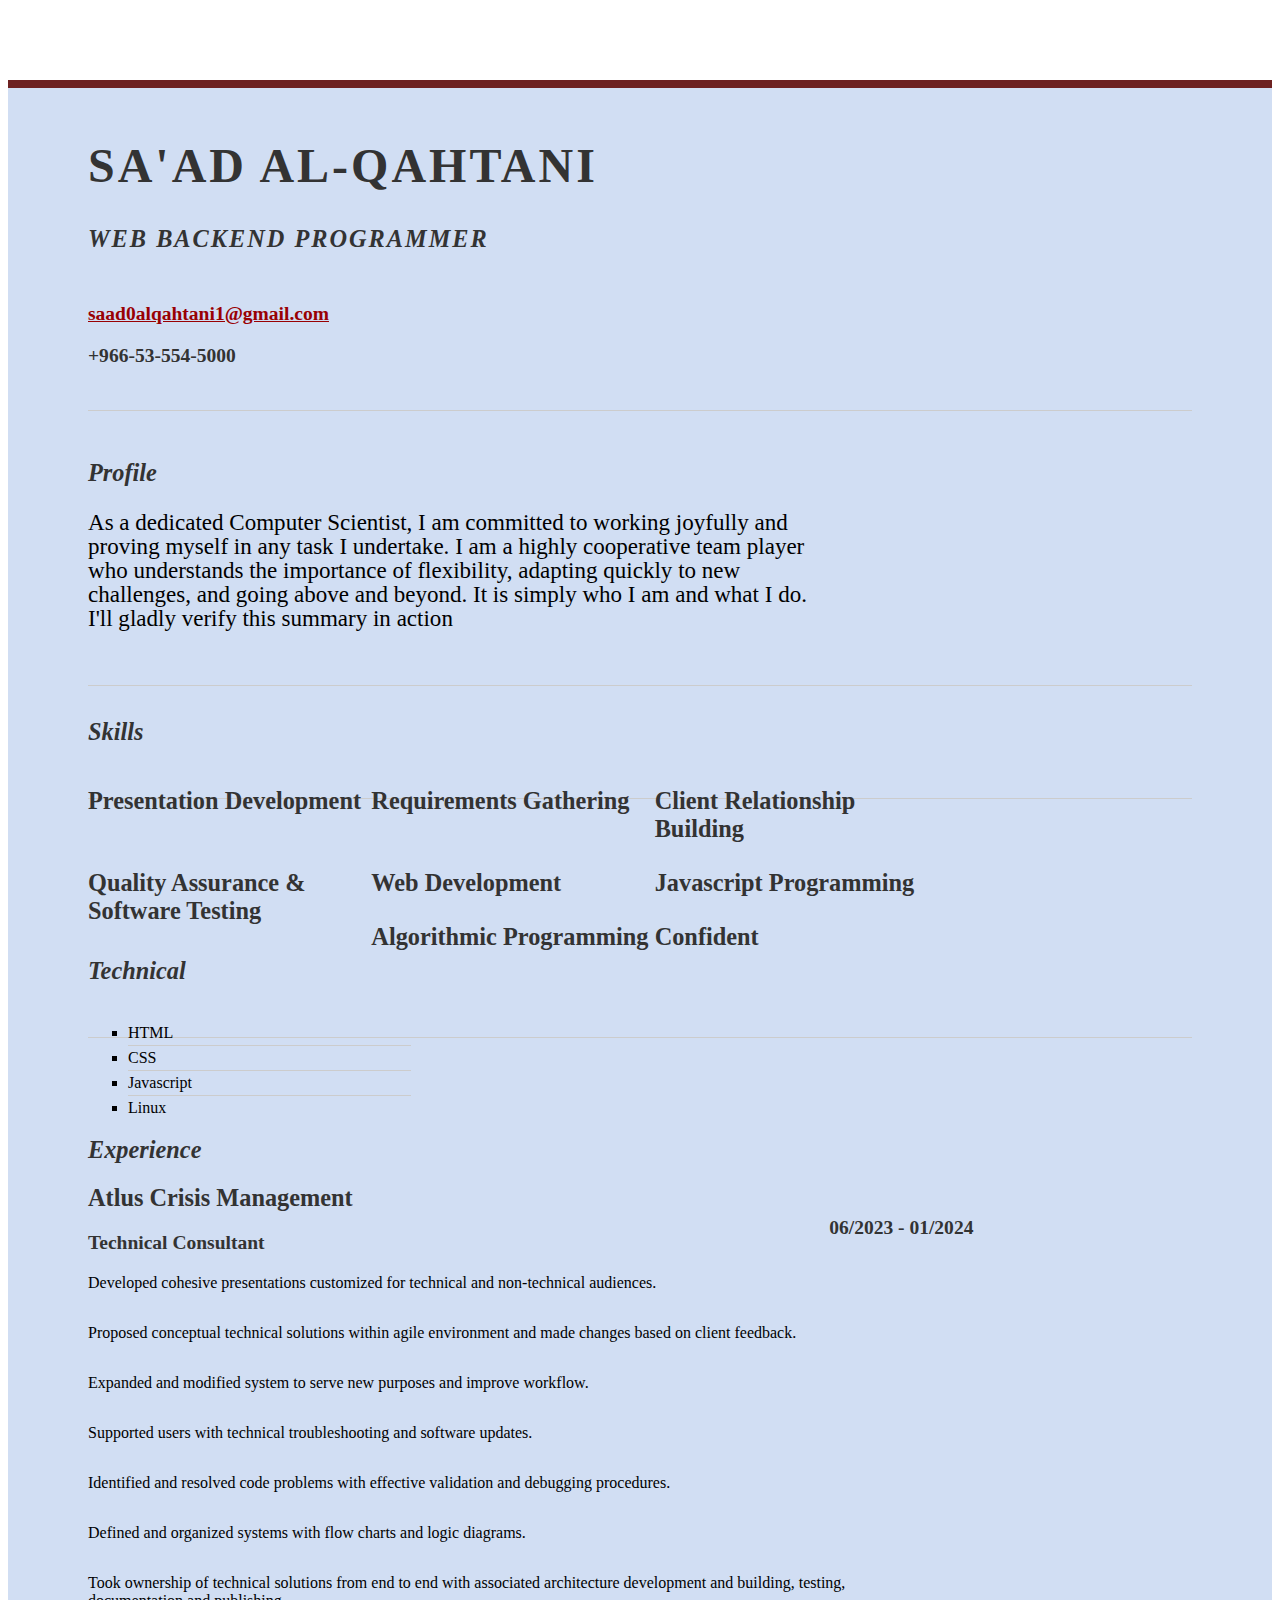
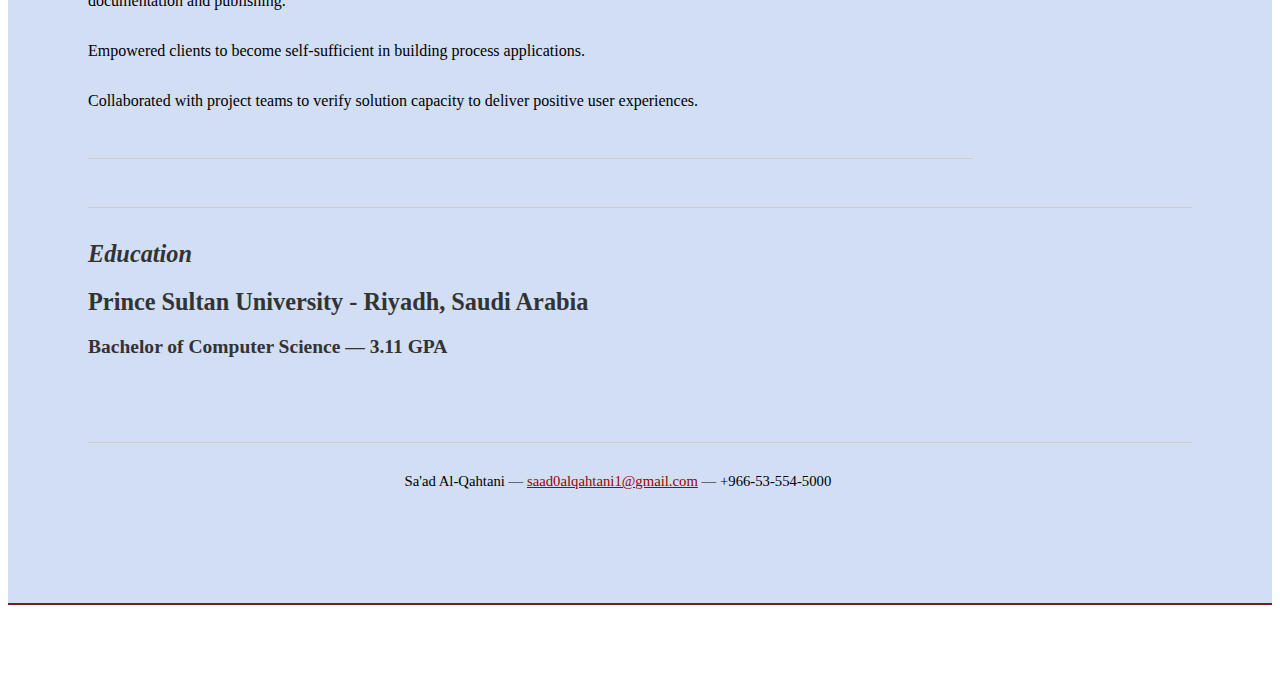
==== index.html @ 4e6d444a "Update and rename srt-resume.html to index.html" ====
<!DOCTYPE html>
<html lang="en">
	<head>

		<title> Sa'ad Al-Qahtani  | Web Backend Programmer | saad0alqahtani1@gmail.com</title>
		<meta http-equiv="content-type" content="text/html; charset=utf-8" />
	
		<meta name="keywords" content="" />
		<meta name="description" content="" />
	
		<link rel="stylesheet" type="text/css" href="http://yui.yahooapis.com/2.7.0/build/reset-fonts-grids/reset-fonts-grids.css" media="all" /> 
		<link rel="stylesheet" type="text/css" href="resume.css" media="all" />
	
	</head>
	<body>
	
	<div id="doc2" class="yui-t7">
		<div id="inner">
		
			<div id="hd">
				<div class="yui-gc">
					<div class="yui-u first">
						<h1>Sa'ad Al-Qahtani</h1>
						<h2>Web Backend Programmer</h2>
					</div>
	
					<div class="yui-u">
						<div class="contact-info">
							<!--<h3><a id="pdf" href="#">Download PDF</a></h3> -->
							<h3><a href="mailto:saad0alqahtani1@gmail.com">saad0alqahtani1@gmail.com</a></h3>
							<h3>+966-53-554-5000</h3>
						</div><!--// .contact-info -->
					</div>
				</div><!--// .yui-gc -->
			</div><!--// hd -->
	
			<div id="bd">
				<div id="yui-main">
					<div class="yui-b">
	
						<div class="yui-gf">
							<div class="yui-u first">
								<h2>Profile</h2>
							</div>
							<div class="yui-u">
								<p class="enlarge">
									As a dedicated Computer Scientist, I am committed to working joyfully and proving myself in any task I undertake. I am a highly cooperative team player who
									understands the importance of flexibility, adapting quickly to new challenges, and going above and beyond. It is simply who I am and what I do.
									I'll gladly verify this summary in action
								</p>
							</div>
						</div><!--// .yui-gf -->
	
						<div class="yui-gf">
							<div class="yui-u first">
								<h2>Skills</h2>
							</div>
							<div class="yui-u">
	
								<div class="talent">
									<h2>Presentation Development</h2>
								</div>

								<div class="talent">
									<h2>Requirements Gathering</h2>
								</div>

								<div class="talent">
									<h2>Client Relationship Building</h2>
								</div>
								<div class="talent">
									<h2>Quality Assurance & Software Testing</h2>
								</div>

								<div class="talent">
									<h2>Web Development</h2>
								</div>

								<div class="talent">
									<h2>Javascript Programming</div>
								<div class="talent">
									<h2>Algorithmic Programming</h2>
								</div>

								<div class="talent">
									<h2>Confident</h2>
								</div>
							</div>
						</div><!--// .yui-gf -->
	
						<div class="yui-gf">
							<div class="yui-u first">
								<h2>Technical</h2>
							</div>
							<div class="yui-u">
								<ul class="talent">
									<li>HTML</li>
									<li>CSS</li>
									<li>Javascript</li>
									<li class="last">Linux</li>
								</ul>

							</div>

						</div>    
						<!--// .yui-gf-->
	
						<div class="yui-gf">
		
							<div class="yui-u first">
								<h2>Experience</h2>
							</div><!--// .yui-u -->
	
							<div class="yui-u">
	
								<div class="job">
									<h2>Atlus Crisis Management</h2>
									<h3>Technical Consultant</h3>
									<h4>06/2023 - 01/2024</h4>
									<p>Developed cohesive presentations customized for technical and non-technical audiences.
<p>										Proposed conceptual technical solutions within agile environment and made changes based on client feedback.</p>
</p>										<p>Expanded and modified system to serve new purposes and improve workflow.</p>
										<p>Supported users with technical troubleshooting and software updates.</p>
										<p>Identified and resolved code problems with effective validation and debugging procedures.</p>
										<p>Defined and organized systems with flow charts and logic diagrams.</p>
										<p>Took ownership of technical solutions from end to end with associated architecture development and building, testing, documentation and publishing.</p>
										<p>Empowered clients to become self-sufficient in building process applications.</p>
										<p>										Collaborated with project teams to verify solution capacity to deliver positive user experiences. 
										</p>
									</div>
	
						
							</div><!--// .yui-u -->
						</div><!--// .yui-gf -->
	
	
						<div class="yui-gf last">
							<div class="yui-u first">
								<h2>Education</h2>
							</div>
							<div class="yui-u">
								<h2>Prince Sultan University - Riyadh, Saudi Arabia</h2>
								<h3>Bachelor of Computer Science &mdash; <strong>3.11 GPA</strong> </h3>
							</div>
						</div><!--// .yui-gf -->
	
	
					</div><!--// .yui-b -->
				</div><!--// yui-main -->
			</div><!--// bd -->
	
			<div id="ft">
				<p>Sa'ad Al-Qahtani   &mdash; <a href="mailto:saad0alqahtani1@gmail.com">saad0alqahtani1@gmail.com</a> &mdash; +966-53-554-5000</p>
			</div><!--// footer -->
	
		</div><!-- // inner -->
	
	
	</div><!--// doc -->
	
	
	</body>
	
	
</html>
---- resume.css ----
.msg { padding: 10px; background: #222; position: relative; }
.msg h1 { color: #fff;  }
.msg a { margin-left: 20px; background: #408814; color: white; padding: 4px 8px; text-decoration: none; }
.msg a:hover { background: #266400; }

/* //-- yui-grids style overrides -- */
body { font-family: Georgia; color: #000000; }
#inner { padding: 10px 80px; margin: 80px auto; background: #c8d8f1d5; border: solid #6d2121; border-width: 8px 0 2px 0; }
.yui-gf { margin-bottom: 2em; padding-bottom: 2em; border-bottom: 1px solid #ccc; }
/* //-- header, body, footer -- */
#hd { margin: 2.5em 0 3em 0; padding-bottom: 1.5em; border-bottom: 1px solid #ccc }
#hd h2 { text-transform: uppercase; letter-spacing: 2px; }
#bd, #ft { margin-bottom: 2em; }

/* //-- footer -- */
#ft { padding: 1em 0 5em 0; font-size: 92%; border-top: 1px solid #ccc; text-align: center; }
#ft p { margin-bottom: 0; text-align: center;   }

/* //-- core typography and style -- */
#hd h1 { font-size: 48px; text-transform: uppercase; letter-spacing: 3px; }
h2 { font-size: 152% }
h3, h4 { font-size: 122%; }
h1, h2, h3, h4 { color: #333; }
p { font-size: 100%; line-height: 18px; padding-right: 3em; }
a { color: #990003 }
a:hover { text-decoration: none; }
strong { font-weight: bold; }
li { line-height: 24px; border-bottom: 1px solid #ccc; }
p.enlarge { font-size: 144%; padding-right: 6.5em; line-height: 24px; }
p.enlarge span { color: #000 }
.contact-info { margin-top: 50px; }
.first h2 { font-style: italic; }
.last { border-bottom: 0 }


/* //-- section styles -- */

/* a#pdf { display: block; float: left; background: #666; color: white; padding: 6px 50px 6px 12px; margin-bottom: 6px; text-decoration: none;  }
a#pdf:hover { background: #222; } */

.job { position: relative; margin-bottom: 1em; padding-bottom: 1em; border-bottom: 1px solid #ccc; }
.job h4 { position: absolute; top: 0.35em; right: 0 }
.job p { margin: 0.25em 0 2em 0;}


.last { border: none; }
/*.skills-list {  } */
.skills-list ul { margin: 0; }
.skills-list li { margin: 3px 0; padding: 3px 0; }
.skills-list li span { font-size: 152%; display: block; margin-bottom: -2px; padding: 0 }
.talent { width: 32%; float: left }
.talent h2 { margin-bottom: 6px; }
.talent li {list-style: square;}

#srt-ttab { margin-bottom: 100px; text-align: center;  }
#srt-ttab img.last { margin-top: 20px }

/* --// override to force 1/8th width grids -- */
.yui-gf .yui-u{width:80.2%;}
.yui-gf div.first{width:12.3%;}
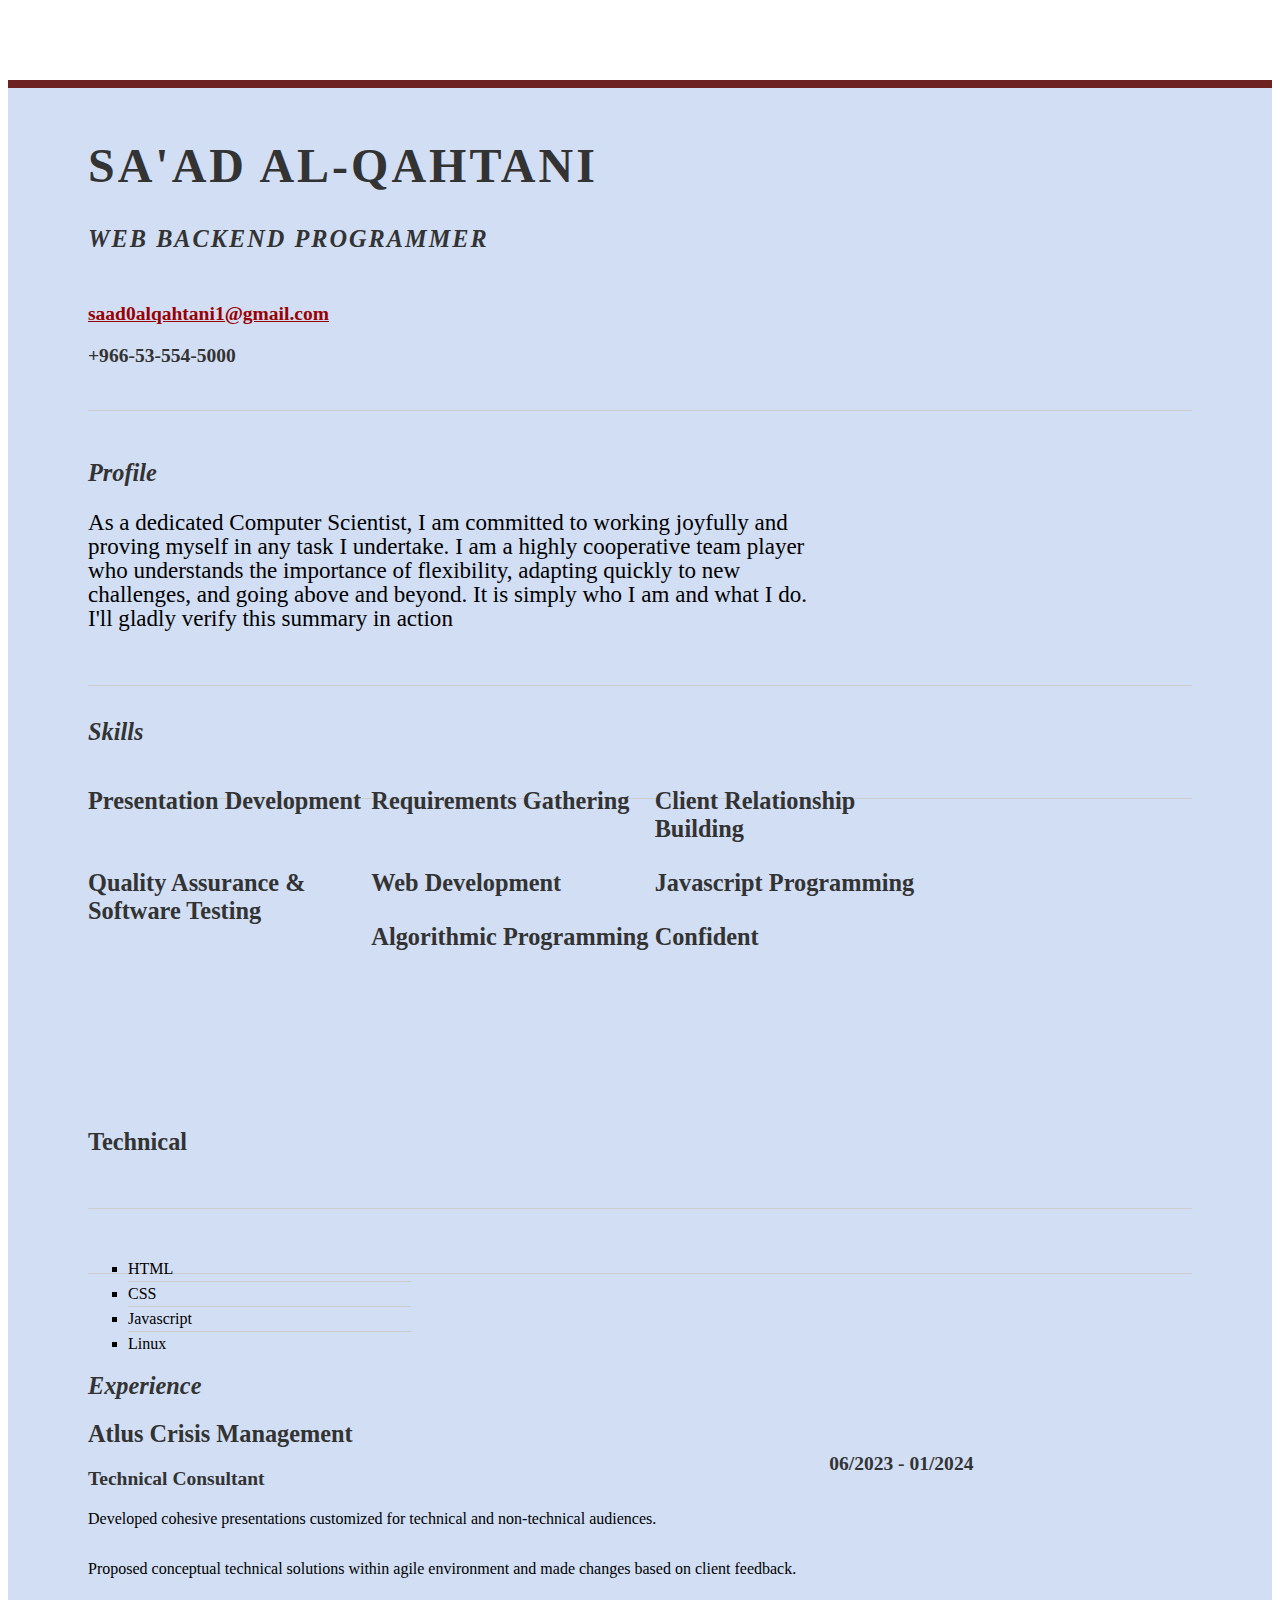
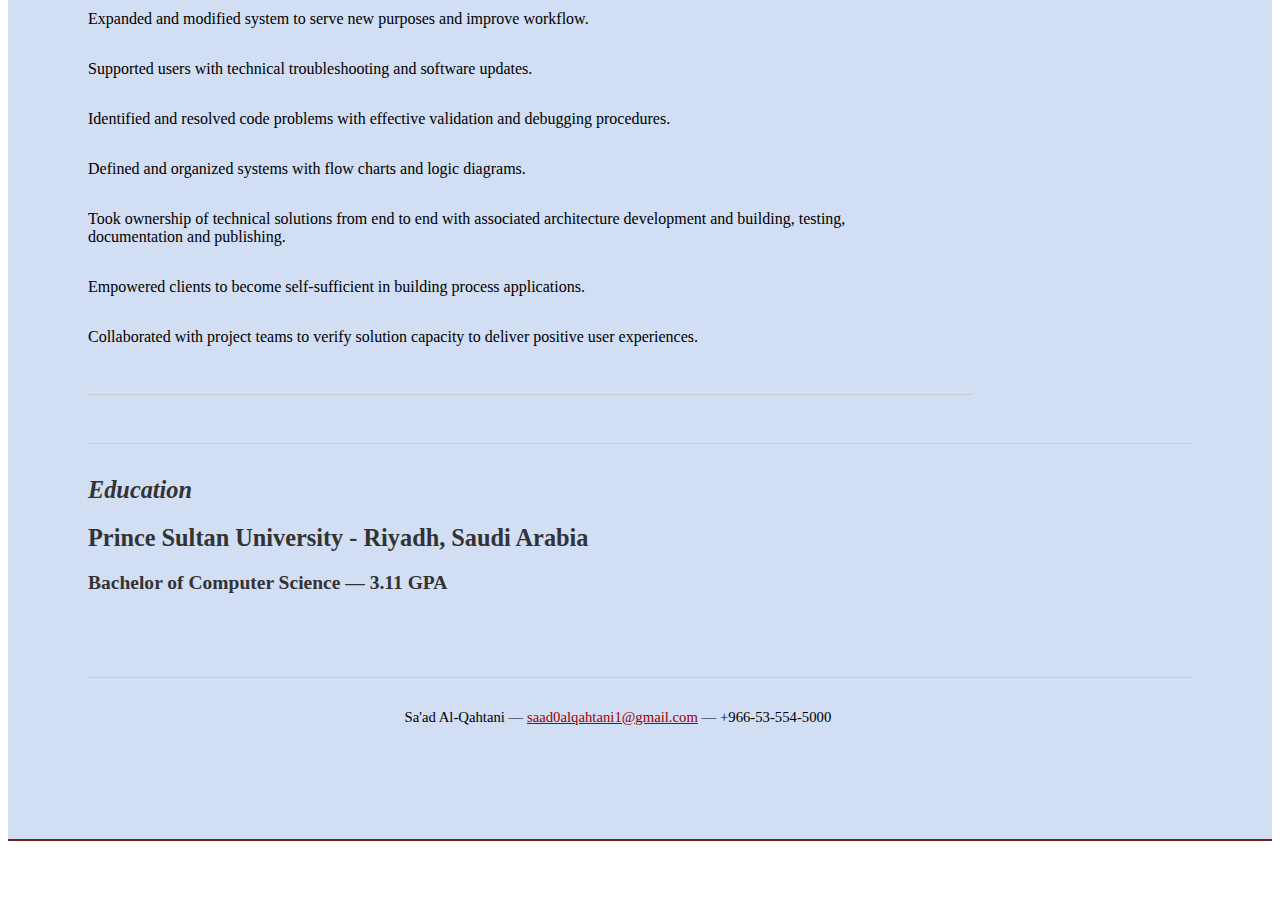
==== commit 28b6ba08: "Update index.html" ====
--- a/index.html
+++ b/index.html
@@ -89,7 +89,7 @@
 						</div><!--// .yui-gf -->
 	
 						<div class="yui-gf">
-							<div class="yui-u first">
+							<div class="yui-gf" style="margin-top: 10 px; padding-top: 25%;">
 								<h2>Technical</h2>
 							</div>
 							<div class="yui-u">
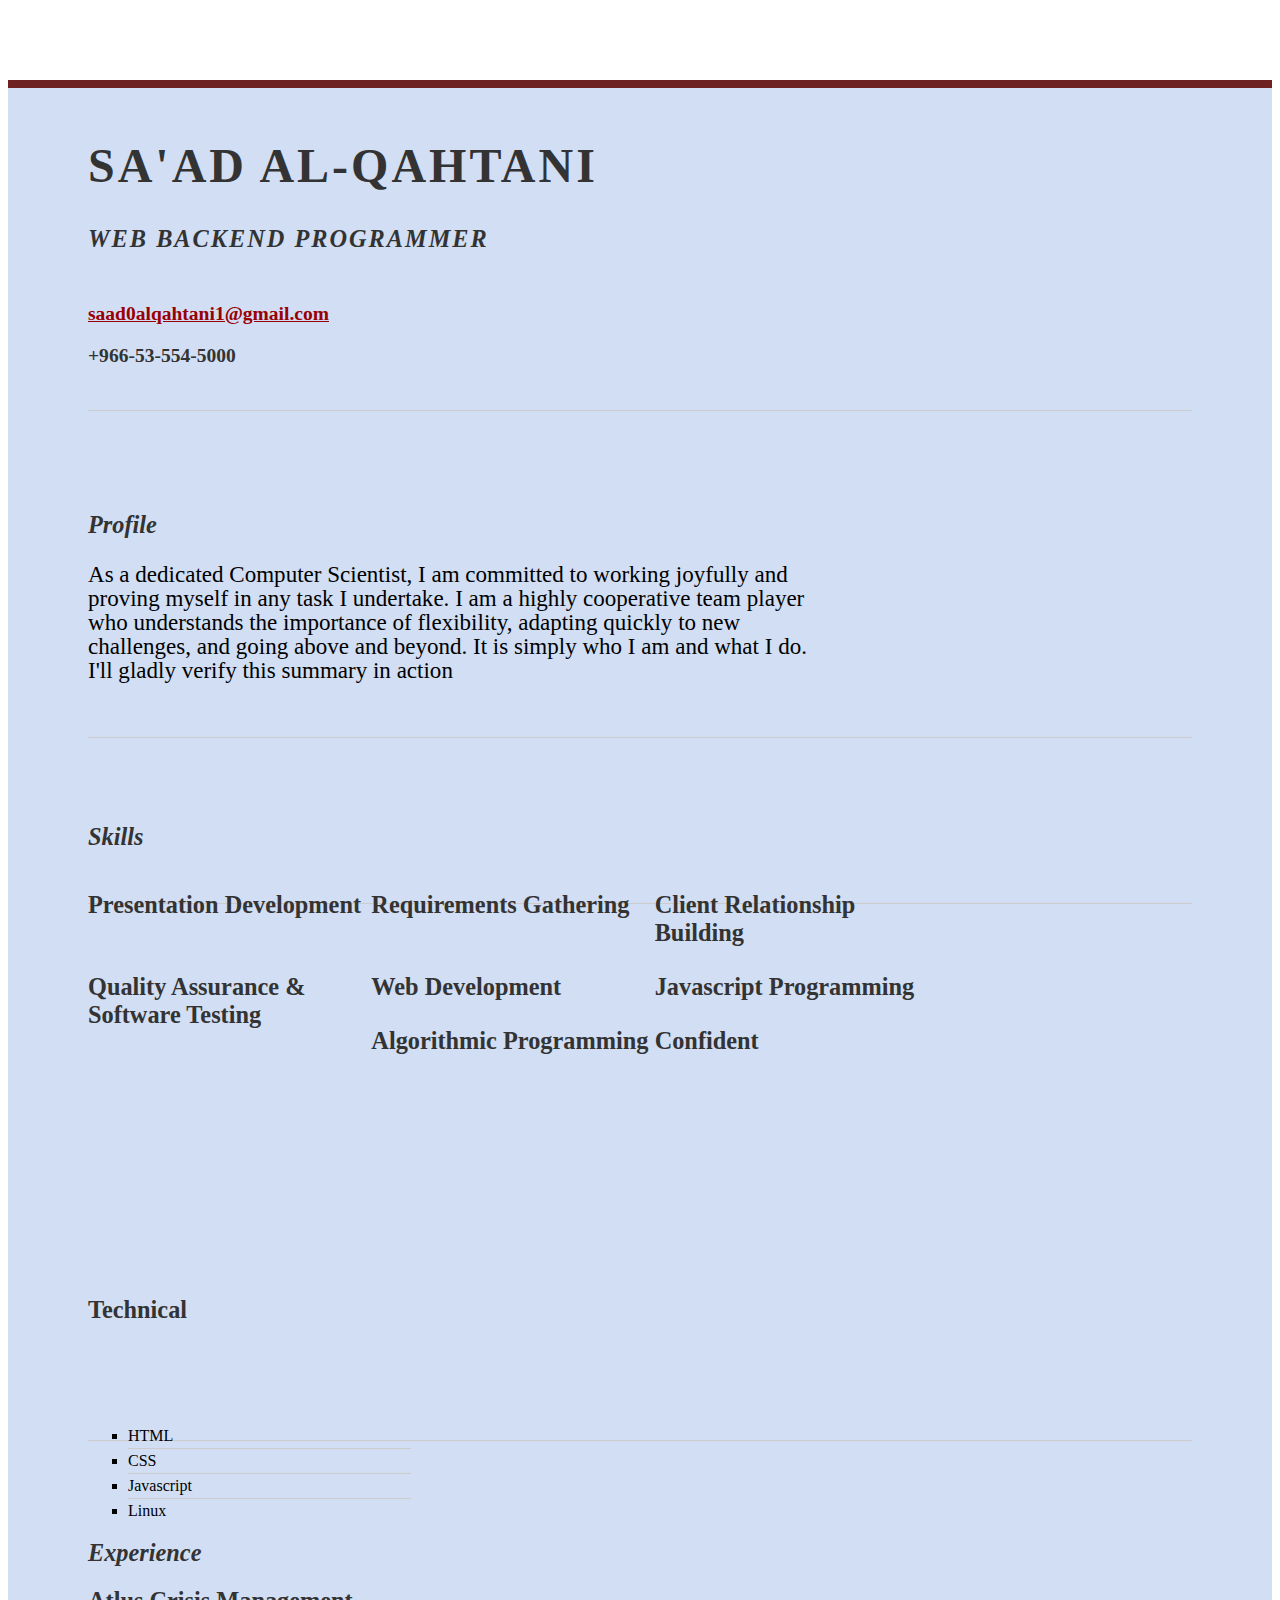
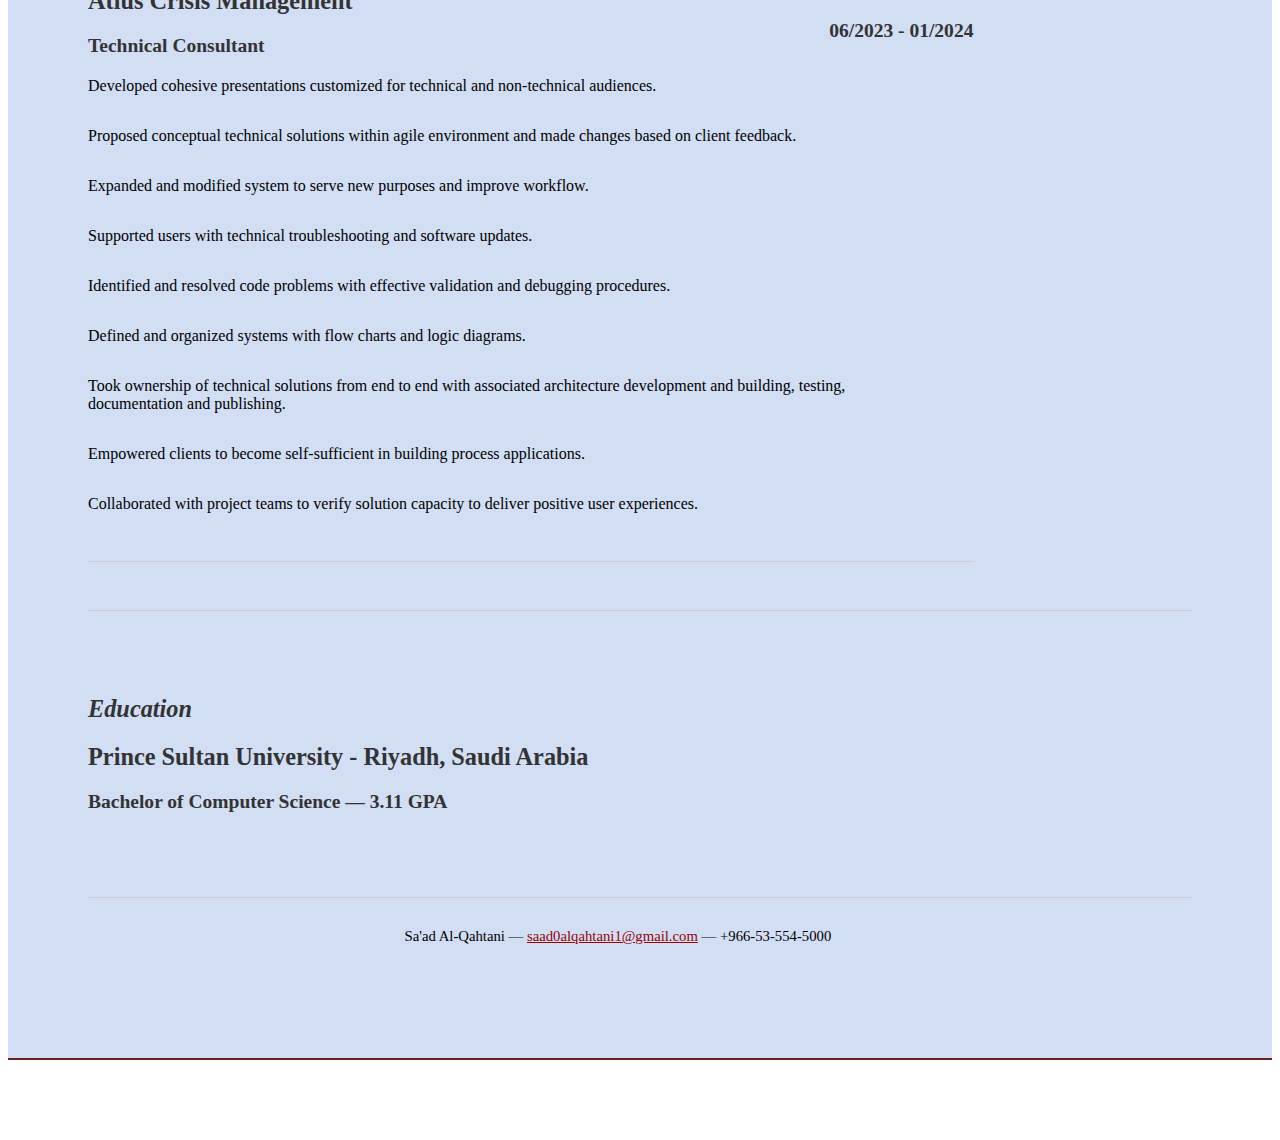
==== commit 3cd35d72: "Update index.html" ====
--- a/index.html
+++ b/index.html
@@ -89,7 +89,7 @@
 						</div><!--// .yui-gf -->
 	
 						<div class="yui-gf">
-							<div class="yui-gf" style="margin-top: 10 px; padding-top: 25%;">
+							<div class="yui-gf" style="margin-top: 10 px; padding-top: 25%; border-bottom: 0">
 								<h2>Technical</h2>
 							</div>
 							<div class="yui-u">
--- a/resume.css
+++ b/resume.css
@@ -9,7 +9,7 @@
 /* //-- yui-grids style overrides -- */
 body { font-family: Georgia; color: #000000; }
 #inner { padding: 10px 80px; margin: 80px auto; background: #c8d8f1d5; border: solid #6d2121; border-width: 8px 0 2px 0; }
-.yui-gf { margin-bottom: 2em; padding-bottom: 2em; border-bottom: 1px solid #ccc; }
+.yui-gf { margin: 2em 0 2em 0; padding: 2em 0 2em 0; border-bottom: 1px solid #ccc; }
 /* //-- header, body, footer -- */
 #hd { margin: 2.5em 0 3em 0; padding-bottom: 1.5em; border-bottom: 1px solid #ccc }
 #hd h2 { text-transform: uppercase; letter-spacing: 2px; }
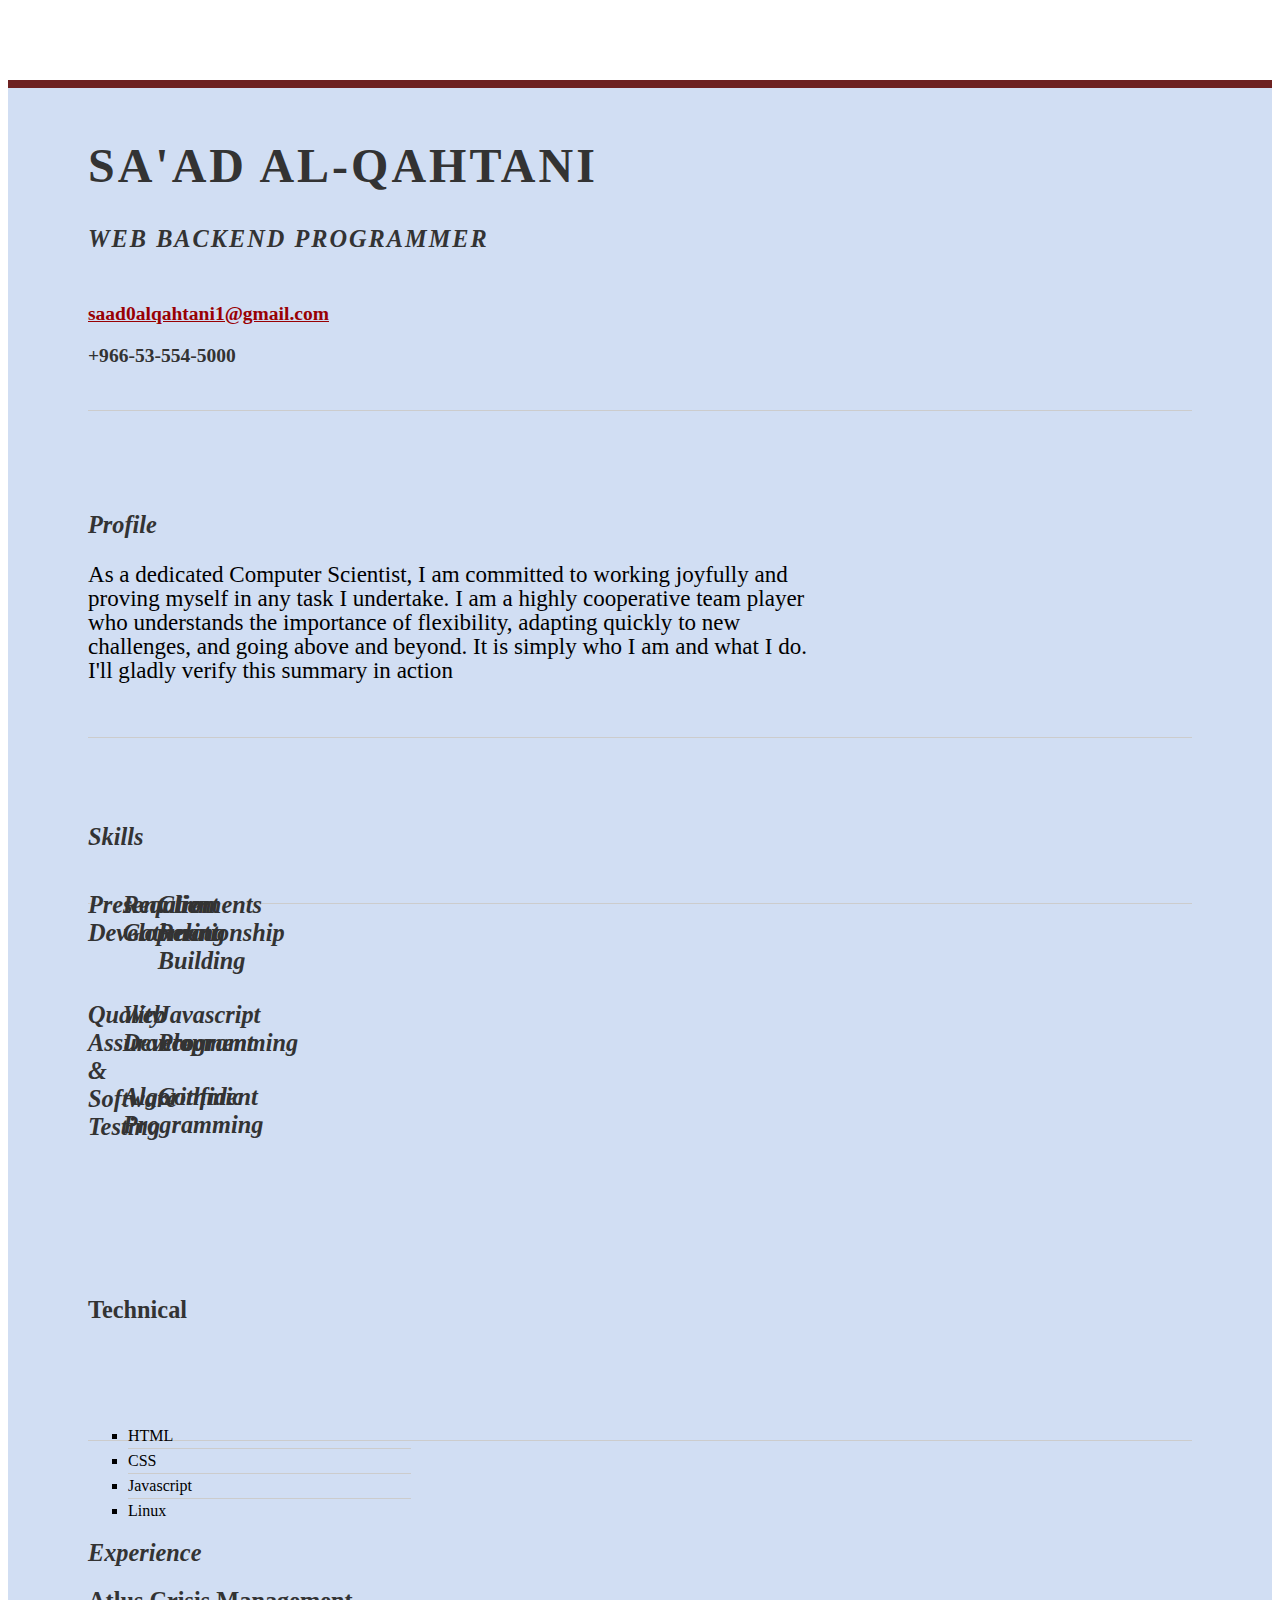
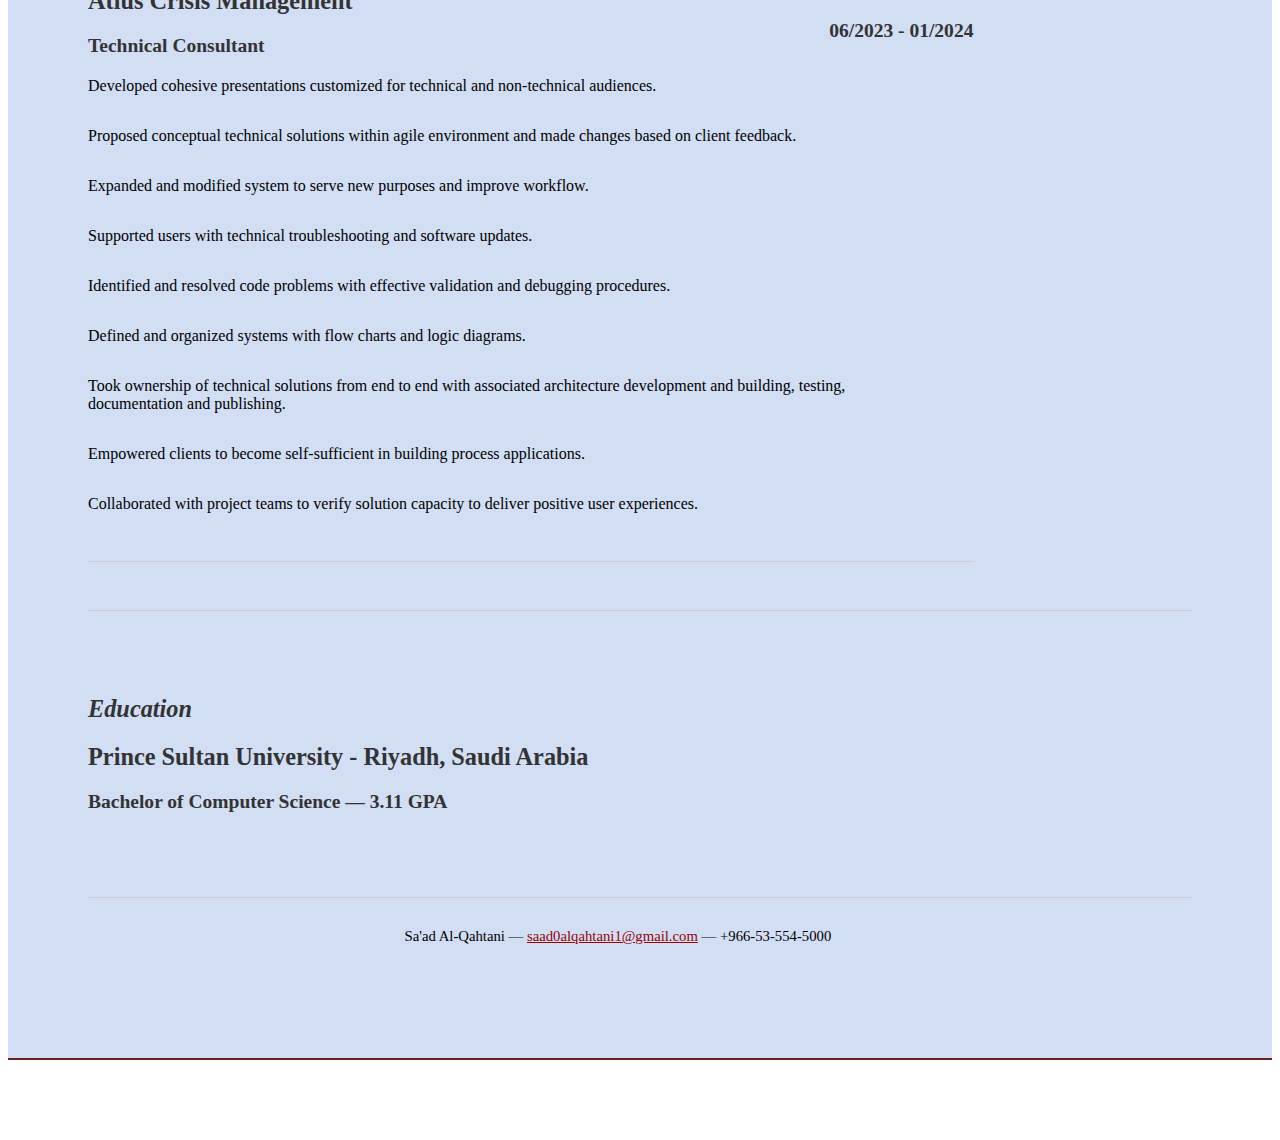
==== commit ef78713b: "Update index.html" ====
--- a/index.html
+++ b/index.html
@@ -54,8 +54,7 @@
 						<div class="yui-gf">
 							<div class="yui-u first">
 								<h2>Skills</h2>
-							</div>
-							<div class="yui-u">
+								<div class="yui-u">
 	
 								<div class="talent">
 									<h2>Presentation Development</h2>
@@ -86,6 +85,8 @@
 									<h2>Confident</h2>
 								</div>
 							</div>
+							</div>
+							
 						</div><!--// .yui-gf -->
 	
 						<div class="yui-gf">
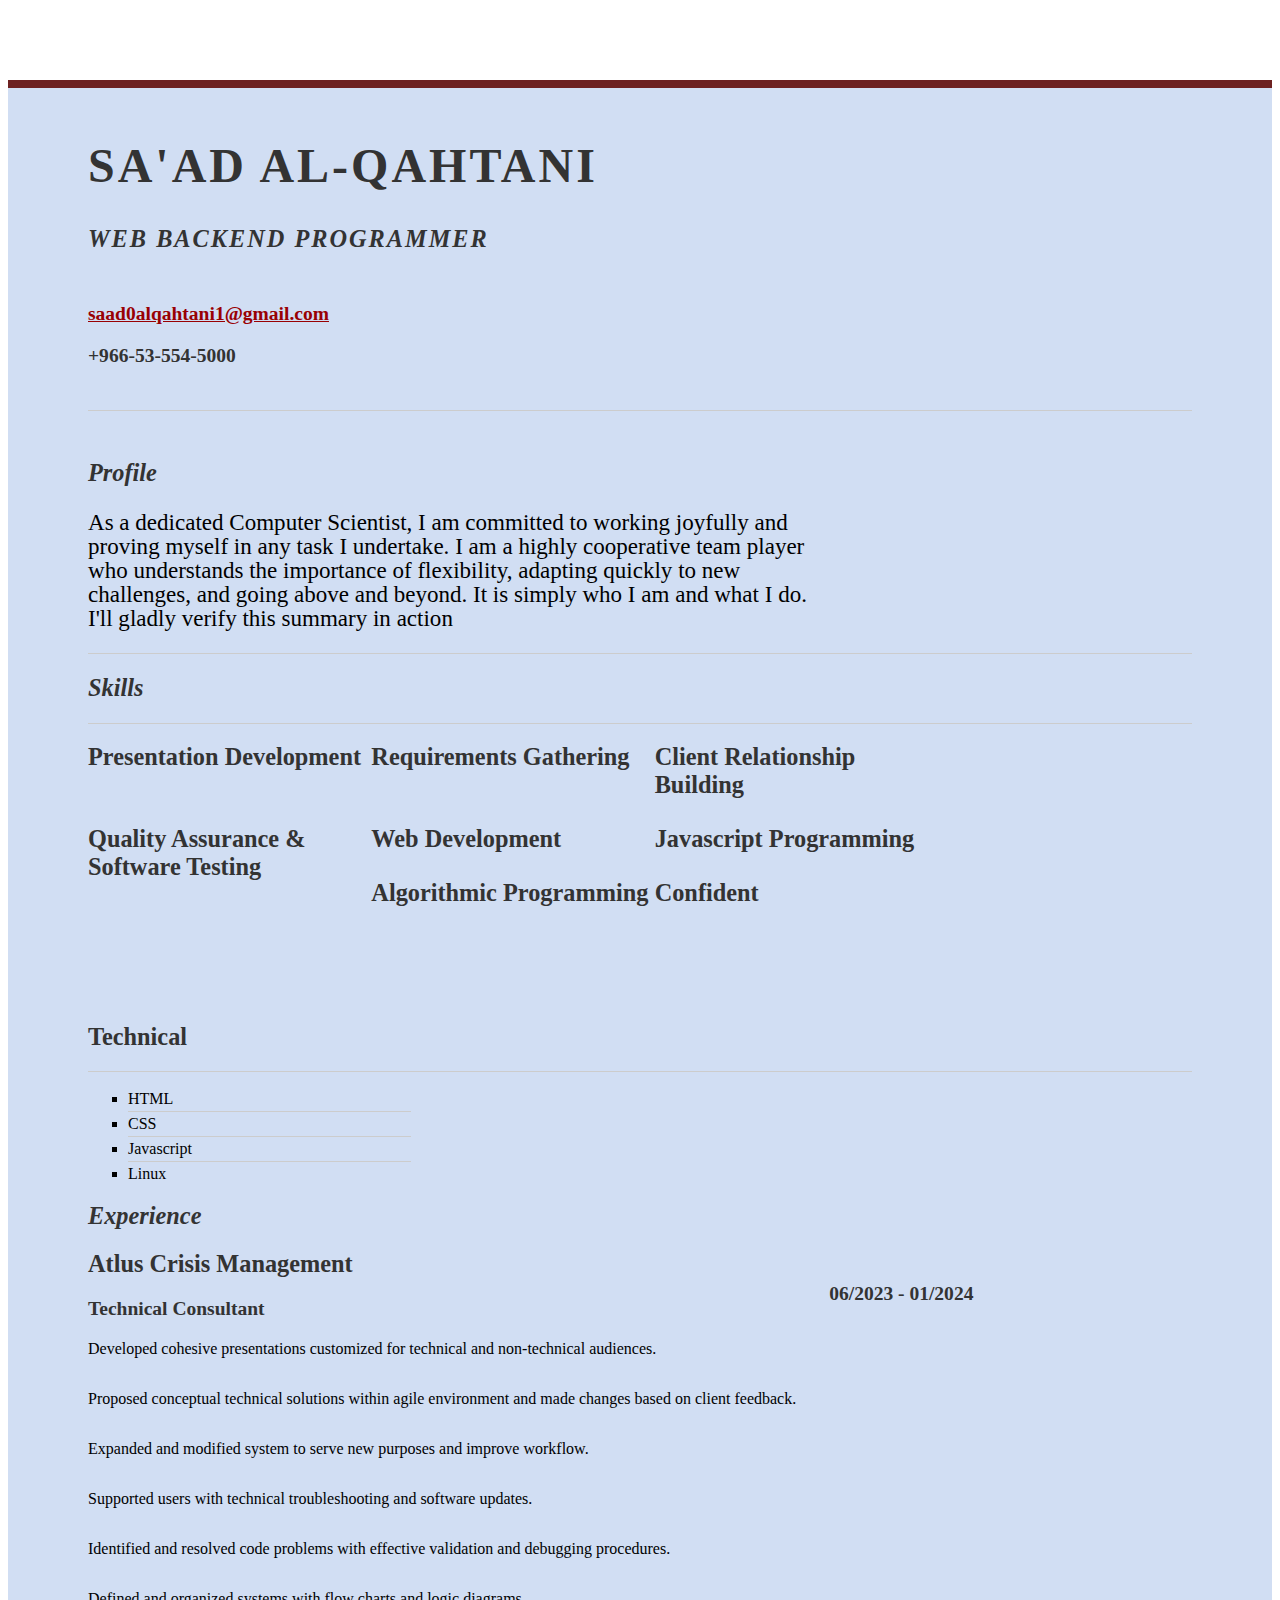
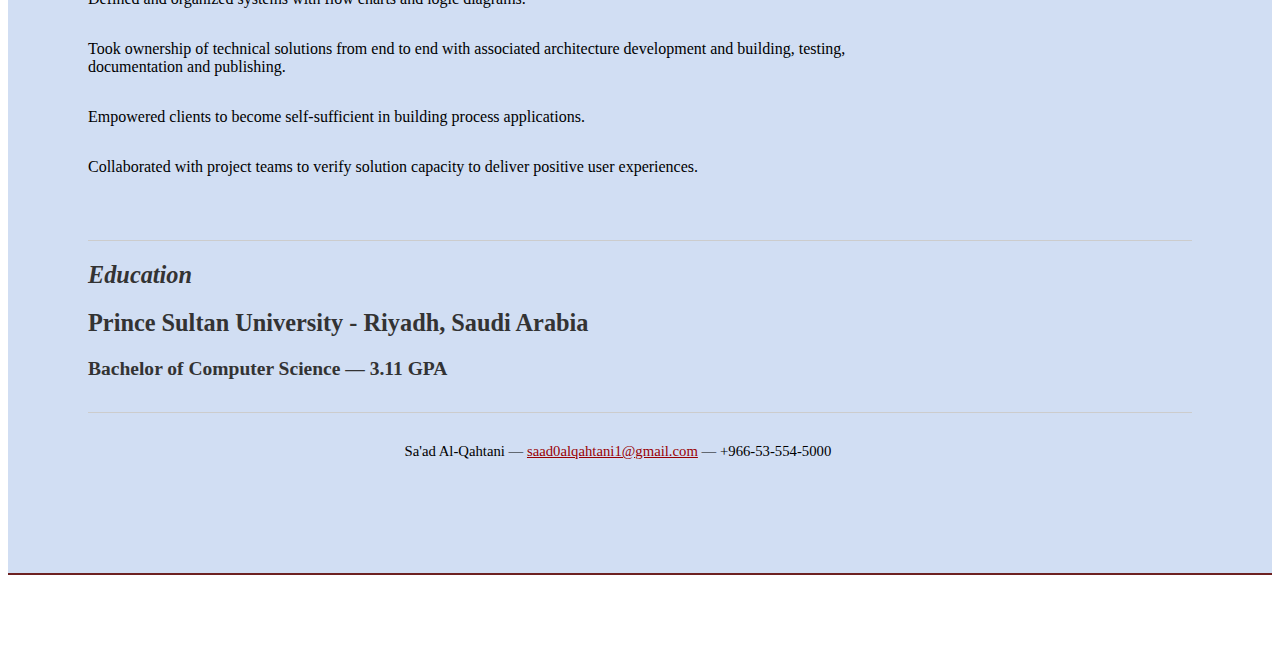
==== commit 05394be8: "Update index.html" ====
--- a/index.html
+++ b/index.html
@@ -54,7 +54,9 @@
 						<div class="yui-gf">
 							<div class="yui-u first">
 								<h2>Skills</h2>
-								<div class="yui-u">
+								
+							</div>
+							<div class="yui-u">
 	
 								<div class="talent">
 									<h2>Presentation Development</h2>
@@ -84,7 +86,6 @@
 								<div class="talent">
 									<h2>Confident</h2>
 								</div>
-							</div>
 							</div>
 							
 						</div><!--// .yui-gf -->
--- a/resume.css
+++ b/resume.css
@@ -9,7 +9,11 @@
 /* //-- yui-grids style overrides -- */
 body { font-family: Georgia; color: #000000; }
 #inner { padding: 10px 80px; margin: 80px auto; background: #c8d8f1d5; border: solid #6d2121; border-width: 8px 0 2px 0; }
-.yui-gf { margin: 2em 0 2em 0; padding: 2em 0 2em 0; border-bottom: 1px solid #ccc; }
+.yui-gf {
+    margin: 0.2em 0 0.2em 0;
+    /* padding: 2em 0 2em 0; */
+    border-bottom: 1px solid #ccc;
+}
 /* //-- header, body, footer -- */
 #hd { margin: 2.5em 0 3em 0; padding-bottom: 1.5em; border-bottom: 1px solid #ccc }
 #hd h2 { text-transform: uppercase; letter-spacing: 2px; }
@@ -41,7 +45,12 @@
 /* a#pdf { display: block; float: left; background: #666; color: white; padding: 6px 50px 6px 12px; margin-bottom: 6px; text-decoration: none;  }
 a#pdf:hover { background: #222; } */
 
-.job { position: relative; margin-bottom: 1em; padding-bottom: 1em; border-bottom: 1px solid #ccc; }
+.job {
+    position: relative;
+    margin-bottom: 1em;
+    padding-bottom: 1em;
+    /* border-bottom: 1px solid #ccc; */
+}
 .job h4 { position: absolute; top: 0.35em; right: 0 }
 .job p { margin: 0.25em 0 2em 0;}
 
